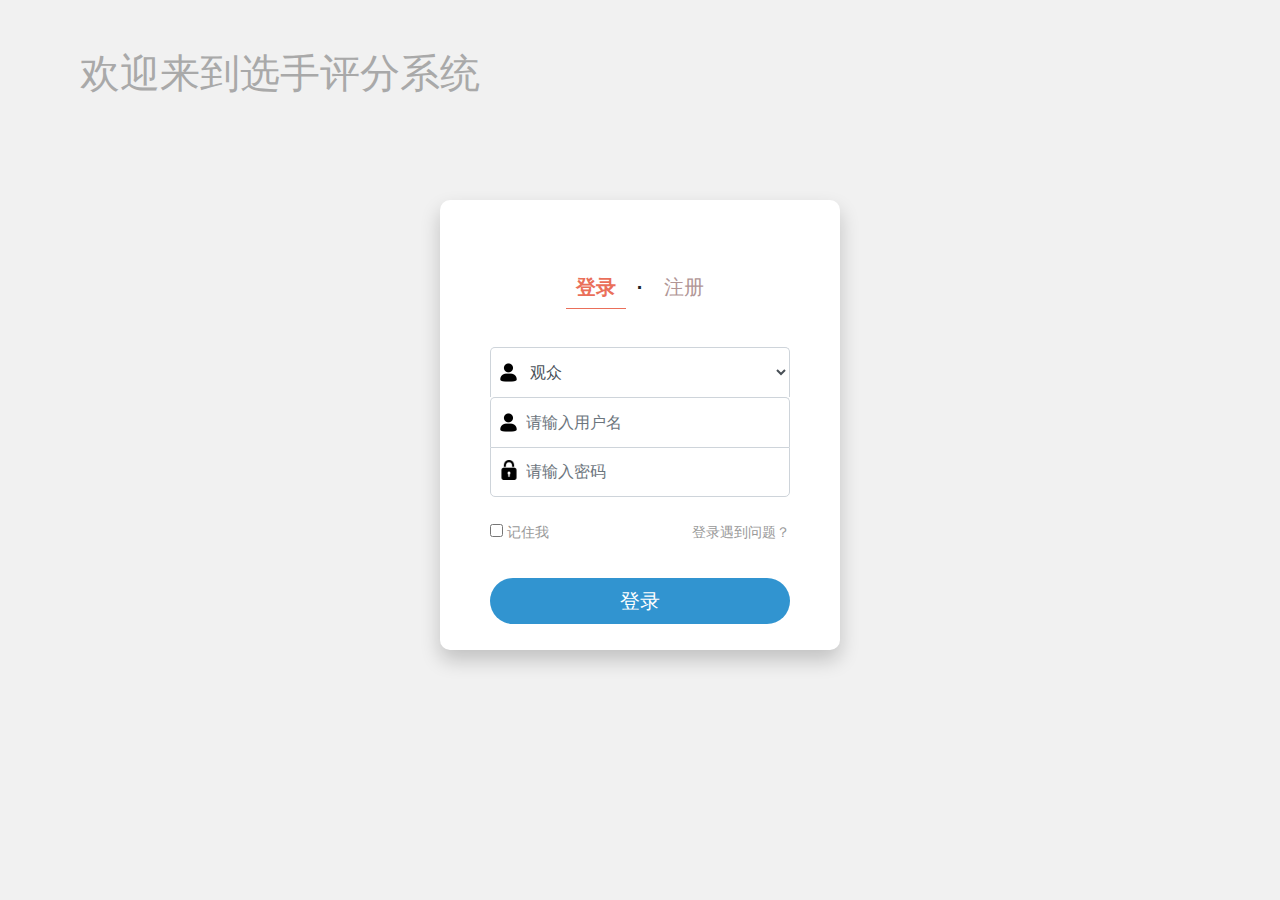
==== index.html @ 73120055 "Update index.html" ====
<!DOCTYPE html>
<html>
<head>
    <meta charset="utf-8" />
    <meta name="viewport" content="width=device-width, initial-scale=1, shrink-to-fit=no">
    <title>请登陆</title>
    <link rel="stylesheet" href="/resources/css/bootstrap.min.css">
    <link href="/resources/css/login.css" type="text/css" rel="stylesheet" />
</head>
<body>
<script>
    function check(form){
        if (form.user.value === "") {
            alert("请输入账号！");
            return false;
        }
        if (form.password.value === "") {
            alert("请输入密码！");
            return false;
        }
        return true;
    }
    function check_login(){
    }

</script>
<h1 style="margin: 50px 80px; color: darkgray; font-family: cursive;">欢迎来到选手评分系统</h1>
<div class="main">
    <h5 class="title">
        <a href="login.html" id="login">登录</a>
        <b>&nbsp;·&nbsp;</b>
        <a href="register.html" id="register">注册</a>
    </h5>
    <form action="audience/main.html" method="post" onsubmit="return check(this)">
        <div class="form-group">
            <select name="role" id="role" class="form-control role">
                <option value="0">观众</option>
                <option value="1">评委</option>
                <option value="2">管理员</option>
            </select>
            <input type="text" name="user" class="form-control user" placeholder="请输入用户名">
            <input type="password" name="password" class="form-control password" placeholder="请输入密码">
            <div class="remember-btn">
                <input type="checkbox" name="remember" value="true">
                <span>记住我</span>
            </div>
            <a href="forget.html" class="help">登录遇到问题？</a>
            <input type="submit" value="登录" class="btn btn-primary btn-lg btn-block" />
        </div>
    </form>
</div>
<script src="/resources/js/jquery-3.2.1.min.js"></script>
<script src="/resources/js/popper.min.js"></script>
<script src="/resources/js/bootstrap.min.js"></script>
</body>
</html>
---- resources/css/login.css ----
body{
    background-color: #f1f1f1;
}


.main{
    width: 400px;
    height: 450px;
    position: absolute;
    left: 50%;
    top: 50%;
    margin: -250px 0 0 -200px;
    padding: 50px;
    background-color: white;
    border-radius:10px ;
    box-shadow: 0 10px 20px rgba(0, 0, 0, 0.2);
}

.title{
    padding-top: 25px;
    padding-bottom: 40px;
    text-align: center;
}

.title a{
    padding: 10px;
    color: #b19696;
    font-weight: 500;
    text-decoration: none;
}

#login{
    font-weight: 600;
    color: #ea6f5a;
    border-bottom: 1px solid #ea6f5a;
    text-decoration: none;
}

.form-control{
    height: 50px;
}

.role{
    border-bottom: none;
    border-radius: 5px 5px 0 0;
    background:url(../img/user.png) no-repeat 5px 12px;
    background-size: 25px 25px;
    padding-left:35px;
}

.user{
    border-bottom: none;
    border-radius: 5px 5px 0 0;
    background:url(../img/user.png) no-repeat 5px 12px;
    background-size: 25px 25px;
    padding-left:35px;
}


.password{
    border-radius: 0 0 5px 5px;
    background:url(../img/password.png) no-repeat 8px 12px;
    background-size: 20px 20px;
    padding-left:35px;
}

.code{
    width: 200px;
    height: 30px;
    margin-top: 10px;
    border-radius: 5px;
    border: 1px solid #ced4da;
    padding-left: 10px;
}

.remember-btn{
    float: left;
    margin: 25px 0 35px;
    font-size: 14px;
    color: #999;
}
.form-group .help{
    float: right;
    position: relative;
    margin: 25px 0 35px;
    font-size: 14px;
    color: #999;
}

.btn{
    margin-top: 40px;
    border: none;
    border-radius: 25px;
    background: #3194d0;
}
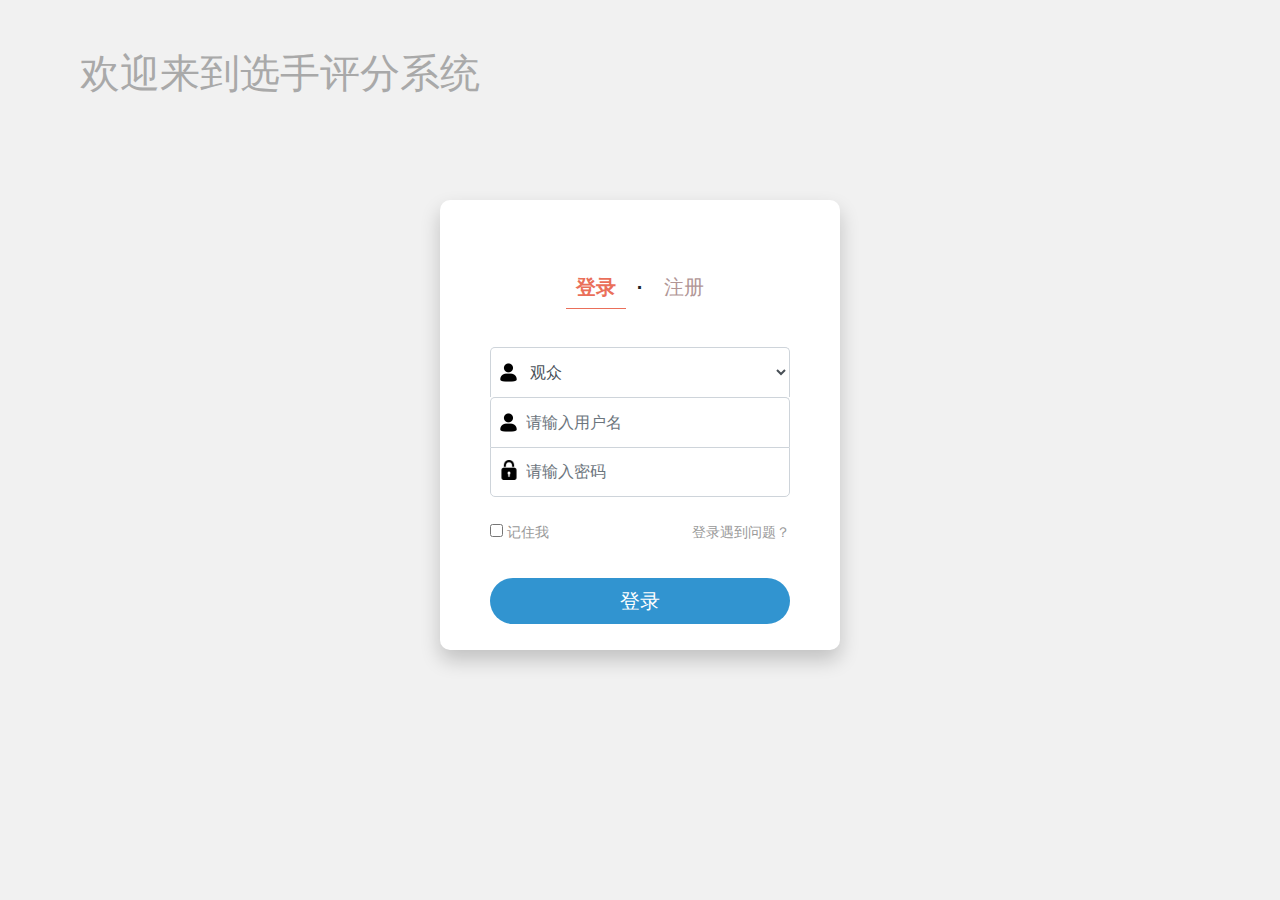
==== commit 9608970f: "Update index.html" ====
--- a/index.html
+++ b/index.html
@@ -27,9 +27,9 @@
 <h1 style="margin: 50px 80px; color: darkgray; font-family: cursive;">欢迎来到选手评分系统</h1>
 <div class="main">
     <h5 class="title">
-        <a href="login.html" id="login">登录</a>
+        <a href="/login.html" id="login">登录</a>
         <b>&nbsp;·&nbsp;</b>
-        <a href="register.html" id="register">注册</a>
+        <a href="/register.html" id="register">注册</a>
     </h5>
     <form action="audience/main.html" method="post" onsubmit="return check(this)">
         <div class="form-group">
@@ -44,7 +44,7 @@
                 <input type="checkbox" name="remember" value="true">
                 <span>记住我</span>
             </div>
-            <a href="forget.html" class="help">登录遇到问题？</a>
+            <a href="/forget.html" class="help">登录遇到问题？</a>
             <input type="submit" value="登录" class="btn btn-primary btn-lg btn-block" />
         </div>
     </form>
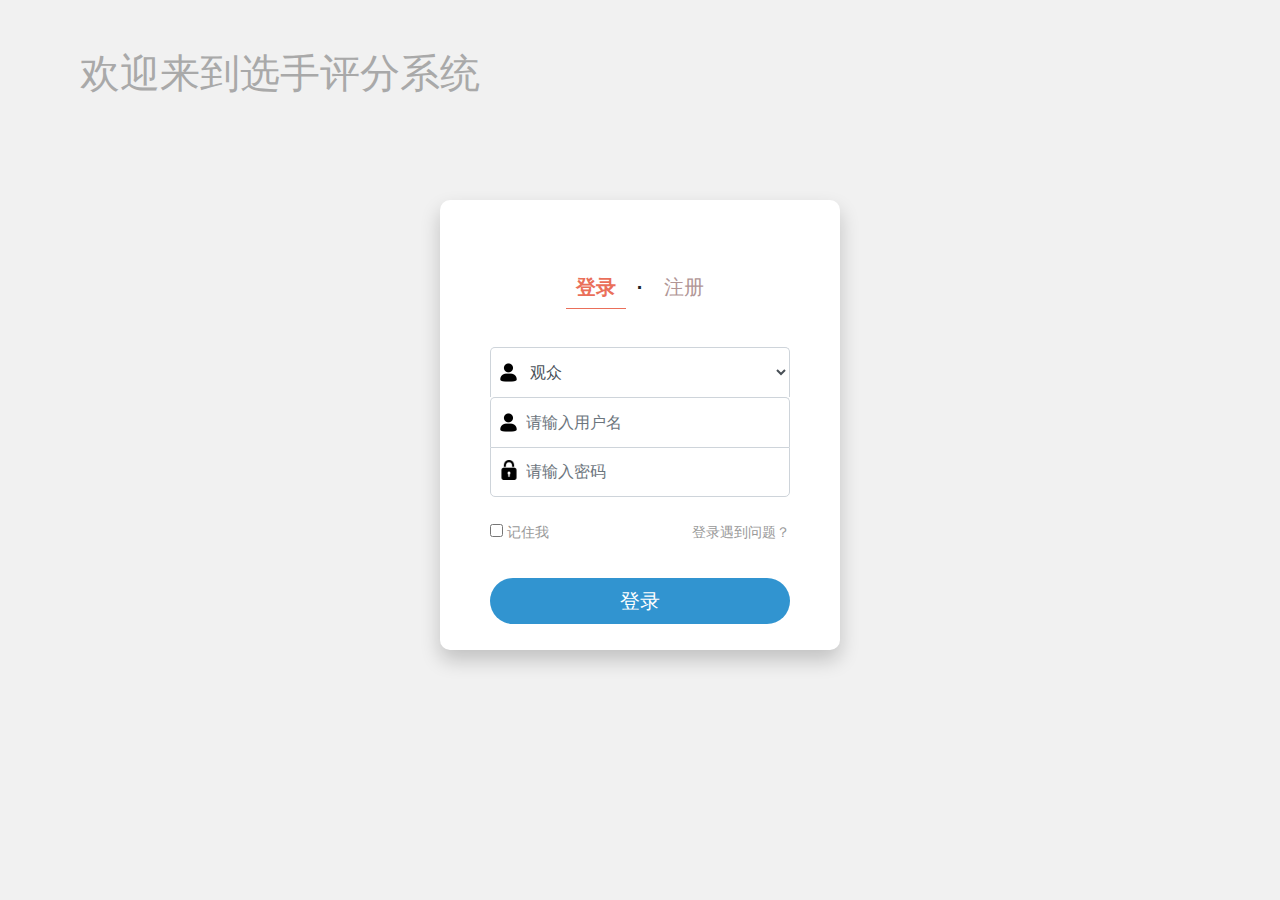
==== commit 9849343e: "Update index.html" ====
--- a/index.html
+++ b/index.html
@@ -31,7 +31,7 @@
         <b>&nbsp;·&nbsp;</b>
         <a href="/register.html" id="register">注册</a>
     </h5>
-    <form action="audience/main.html" method="post" onsubmit="return check(this)">
+    <form action="audience/main.html" method="post">
         <div class="form-group">
             <select name="role" id="role" class="form-control role">
                 <option value="0">观众</option>
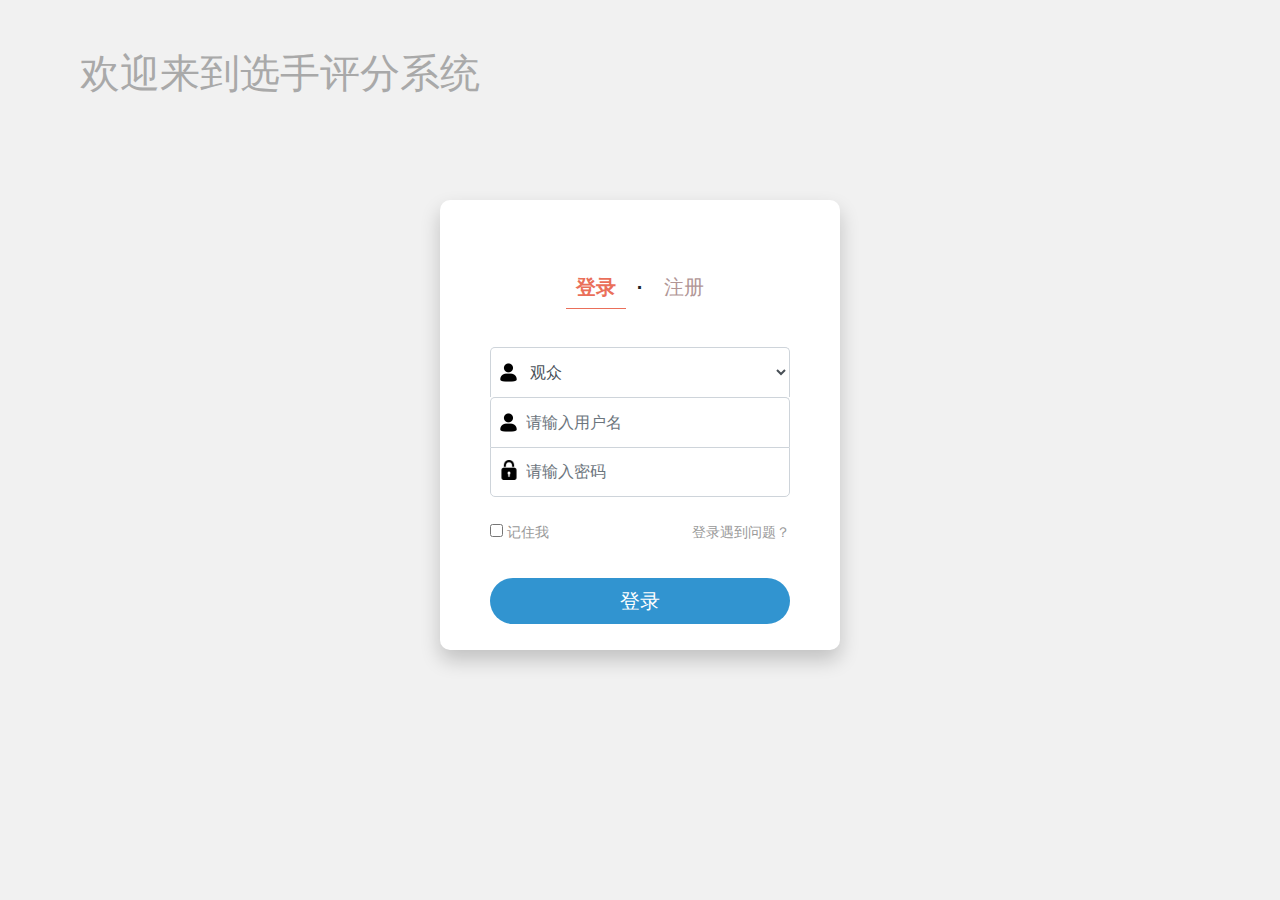
==== commit 59f2b026: "Update index.html" ====
--- a/index.html
+++ b/index.html
@@ -31,7 +31,7 @@
         <b>&nbsp;·&nbsp;</b>
         <a href="/register.html" id="register">注册</a>
     </h5>
-    <form action="audience/main.html" method="post">
+    <form action="/audience/main.html" method="get">
         <div class="form-group">
             <select name="role" id="role" class="form-control role">
                 <option value="0">观众</option>
@@ -45,7 +45,7 @@
                 <span>记住我</span>
             </div>
             <a href="/forget.html" class="help">登录遇到问题？</a>
-            <input type="submit" value="登录" class="btn btn-primary btn-lg btn-block" />
+            <input value="登录" class="btn btn-primary btn-lg btn-block" />
         </div>
     </form>
 </div>
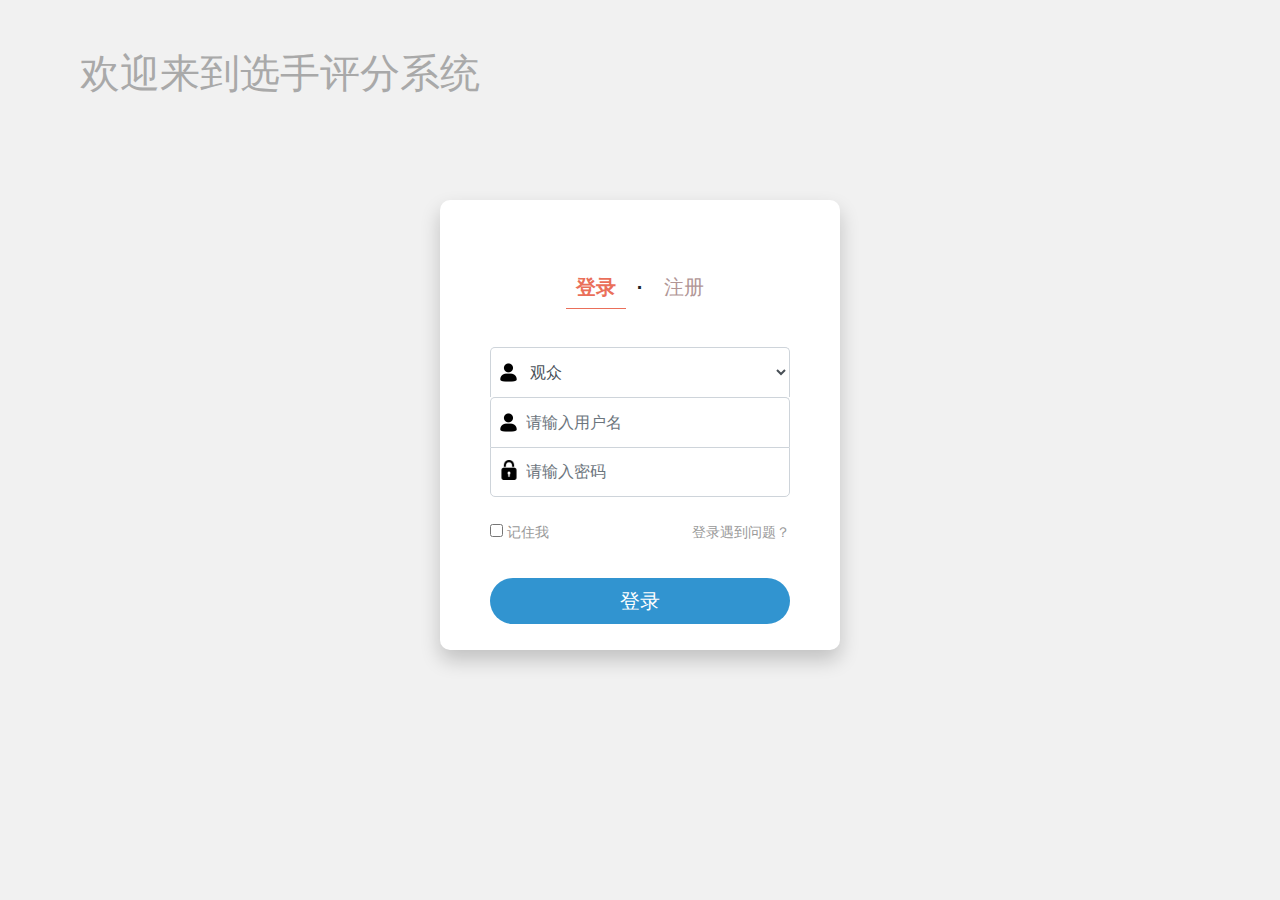
==== commit b634f4e1: "Update index.html" ====
--- a/index.html
+++ b/index.html
@@ -8,22 +8,6 @@
     <link href="/resources/css/login.css" type="text/css" rel="stylesheet" />
 </head>
 <body>
-<script>
-    function check(form){
-        if (form.user.value === "") {
-            alert("请输入账号！");
-            return false;
-        }
-        if (form.password.value === "") {
-            alert("请输入密码！");
-            return false;
-        }
-        return true;
-    }
-    function check_login(){
-    }
-
-</script>
 <h1 style="margin: 50px 80px; color: darkgray; font-family: cursive;">欢迎来到选手评分系统</h1>
 <div class="main">
     <h5 class="title">
